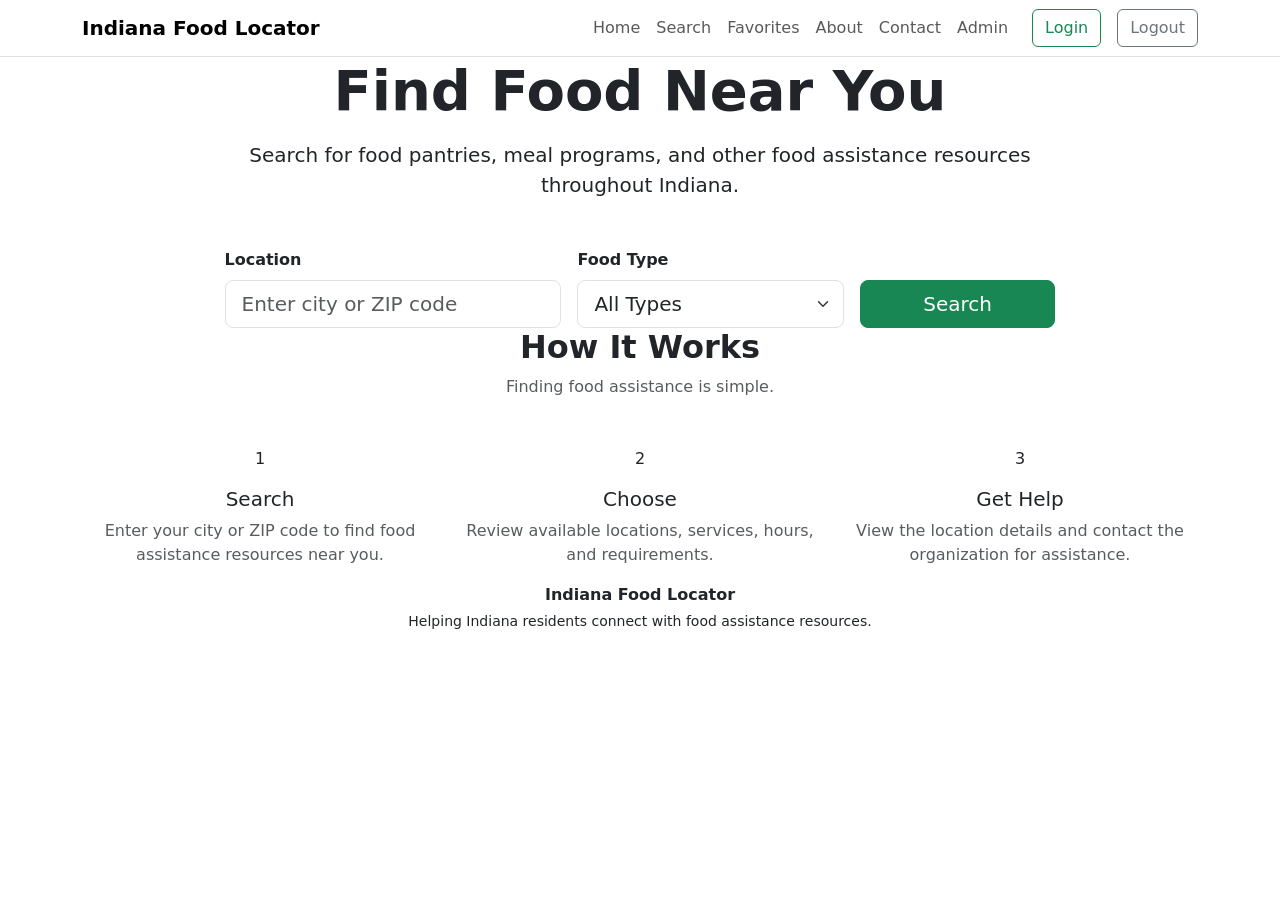
==== src/main/resources/templates/index.html @ 7bbd9bde "Add food location search and detail pages" ====
<!DOCTYPE html>
<html lang="en" xmlns:th="http://www.thymeleaf.org" xmlns:sec="http://www.thymeleaf.org/extras/spring-security">

<head>
    <meta charset="UTF-8">

    <meta name="viewport" content="width=device-width, initial-scale=1.0">

    <title>Indiana Food Locator</title>

    <!-- Bootstrap -->
    <link href="https://cdn.jsdelivr.net/npm/bootstrap@5.3.8/dist/css/bootstrap.min.css" rel="stylesheet">

    <!-- Custom CSS -->
    <link rel="stylesheet" th:href="@{/css/style.css}">
</head>

<body>

    <!-- Navigation -->
    <nav class="navbar navbar-expand-lg border-bottom bg-white">

        <div class="container">

            <a class="navbar-brand fw-bold" th:href="@{/}">
                Indiana Food Locator
            </a>

            <button class="navbar-toggler" type="button" data-bs-toggle="collapse" data-bs-target="#navbarNav">

                <span class="navbar-toggler-icon"></span>

            </button>

            <div class="collapse navbar-collapse" id="navbarNav">

                <ul class="navbar-nav ms-auto align-items-lg-center">

                    <li class="nav-item">
                        <a class="nav-link" th:href="@{/}">
                            Home
                        </a>
                    </li>

                    <li class="nav-item">
                        <a class="nav-link" th:href="@{/locations}">
                            Search
                        </a>
                    </li>

                    <li class="nav-item" sec:authorize="isAuthenticated()">

                        <a class="nav-link" th:href="@{/favorites}">
                            Favorites
                        </a>

                    </li>

                    <li class="nav-item">
                        <a class="nav-link" th:href="@{/about}">
                            About
                        </a>
                    </li>

                    <li class="nav-item">
                        <a class="nav-link" th:href="@{/contact}">
                            Contact
                        </a>
                    </li>

                    <li class="nav-item" sec:authorize="hasRole('ADMIN')">

                        <a class="nav-link" th:href="@{/admin/locations}">
                            Admin
                        </a>

                    </li>

                    <li class="nav-item ms-lg-3" sec:authorize="isAnonymous()">

                        <a class="btn btn-outline-success" th:href="@{/login}">
                            Login
                        </a>

                    </li>

                    <li class="nav-item ms-lg-3" sec:authorize="isAuthenticated()">

                        <form th:action="@{/logout}" method="post">

                            <button type="submit" class="btn btn-outline-secondary">
                                Logout
                            </button>

                        </form>

                    </li>

                </ul>


            </div>

        </div>

    </nav>


    <!-- Hero Section -->
    <section class="home-hero">

        <div class="container">

            <div class="row justify-content-center">

                <div class="col-lg-9 text-center">

                    <h1 class="display-4 fw-bold">
                        Find Food Near You
                    </h1>

                    <p class="lead mt-3">
                        Search for food pantries, meal programs,
                        and other food assistance resources
                        throughout Indiana.
                    </p>


                    <!-- Search Box -->
                    <div class="home-search-box mt-5">

                        <form th:action="@{/locations}" method="get">

                            <div class="row g-3">

                                <!-- Location -->
                                <div class="col-lg-5 text-start">

                                    <label for="location" class="form-label fw-semibold">
                                        Location
                                    </label>

                                    <input type="text" id="location" name="location"
                                        class="form-control form-control-lg" placeholder="Enter city or ZIP code">

                                </div>


                                <!-- Food Type -->
                                <div class="col-lg-4 text-start">

                                    <label for="category" class="form-label fw-semibold">
                                        Food Type
                                    </label>

                                    <select id="category" name="category" class="form-select form-select-lg">

                                        <option value="">
                                            All Types
                                        </option>

                                        <option value="Food Pantry">
                                            Food Pantry
                                        </option>

                                        <option value="Soup Kitchen">
                                            Soup Kitchen
                                        </option>

                                        <option value="Meal Program">
                                            Meal Program
                                        </option>

                                        <option value="Mobile Pantry">
                                            Mobile Pantry
                                        </option>

                                    </select>

                                </div>


                                <!-- Search -->
                                <div class="col-lg-3 d-flex align-items-end">

                                    <button type="submit" class="btn btn-success btn-lg w-100">

                                        Search

                                    </button>

                                </div>

                            </div>

                        </form>

                    </div>

                </div>

            </div>

        </div>

    </section>


    <!-- How It Works -->
    <section class="how-it-works">

        <div class="container">

            <div class="text-center mb-5">

                <h2 class="fw-bold">
                    How It Works
                </h2>

                <p class="text-muted">
                    Finding food assistance is simple.
                </p>

            </div>


            <div class="row g-4 text-center">

                <!-- Step 1 -->
                <div class="col-md-4">

                    <div class="how-card">

                        <div class="step-number">
                            1
                        </div>

                        <h3 class="h5 mt-3">
                            Search
                        </h3>

                        <p class="text-muted">
                            Enter your city or ZIP code to find
                            food assistance resources near you.
                        </p>

                    </div>

                </div>


                <!-- Step 2 -->
                <div class="col-md-4">

                    <div class="how-card">

                        <div class="step-number">
                            2
                        </div>

                        <h3 class="h5 mt-3">
                            Choose
                        </h3>

                        <p class="text-muted">
                            Review available locations,
                            services, hours, and requirements.
                        </p>

                    </div>

                </div>


                <!-- Step 3 -->
                <div class="col-md-4">

                    <div class="how-card">

                        <div class="step-number">
                            3
                        </div>

                        <h3 class="h5 mt-3">
                            Get Help
                        </h3>

                        <p class="text-muted">
                            View the location details and
                            contact the organization for assistance.
                        </p>

                    </div>

                </div>

            </div>

        </div>

    </section>


    <!-- Footer -->
    <footer class="home-footer">

        <div class="container text-center">

            <p class="mb-1 fw-semibold">
                Indiana Food Locator
            </p>

            <p class="small mb-0">
                Helping Indiana residents connect with food assistance resources.
            </p>

        </div>

    </footer>


    <script src="https://cdn.jsdelivr.net/npm/bootstrap@5.3.8/dist/js/bootstrap.bundle.min.js">
    </script>

</body>

</html>
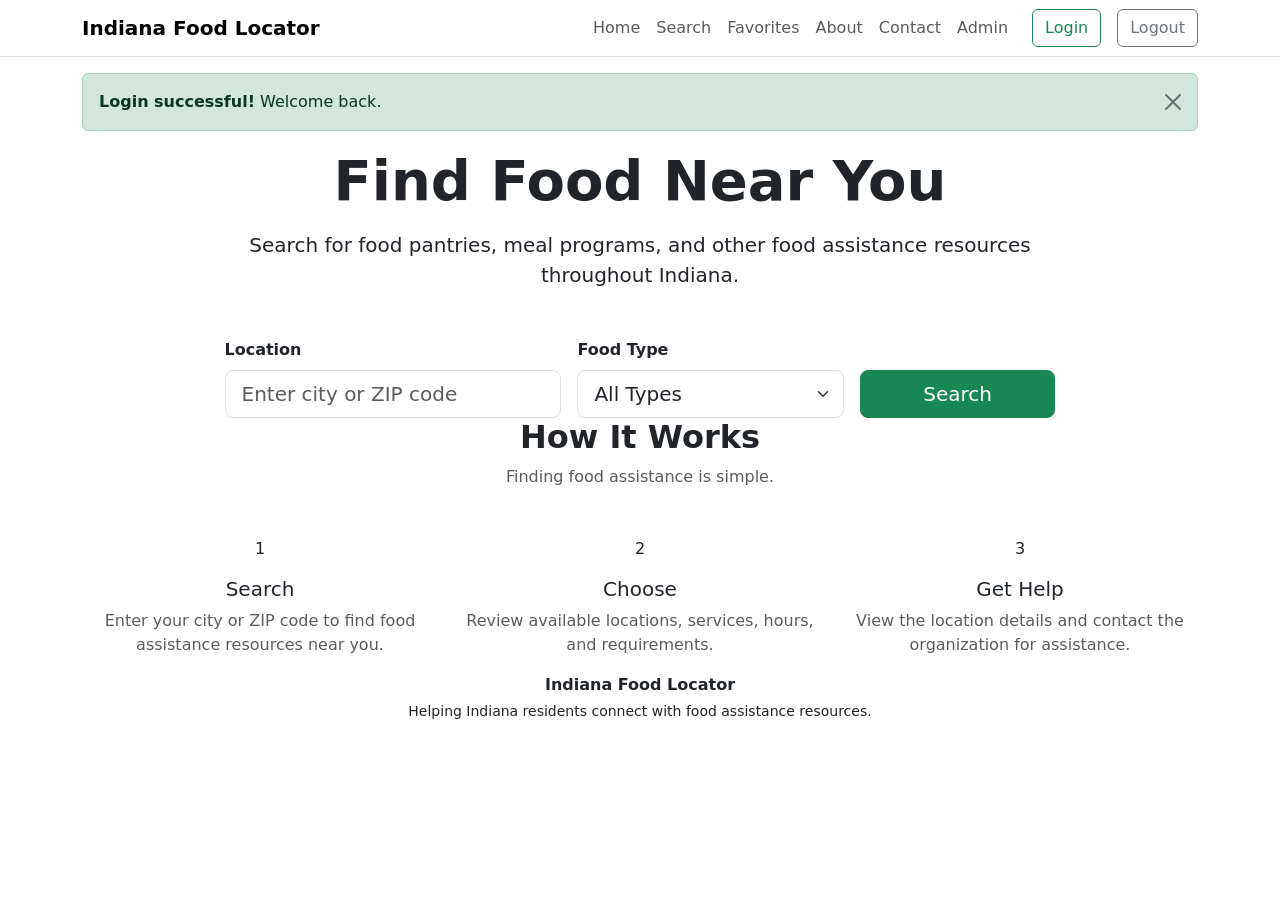
==== commit b4167f52: "Added successful login confirmation" ====
--- a/src/main/resources/templates/index.html
+++ b/src/main/resources/templates/index.html
@@ -104,6 +104,15 @@
         </div>
 
     </nav>
+
+    <!-- Display login success message for users who have just logged in -->
+    <div class="container mt-3" th:if="${param.loginSuccess}">
+        <div class="alert alert-success alert-dismissible fade show" role="alert">
+            <strong>Login successful!</strong> Welcome back.
+            <button type="button" class="btn-close" data-bs-dismiss="alert" aria-label="Close">
+            </button>
+        </div>
+    </div>
 
 
     <!-- Hero Section -->
